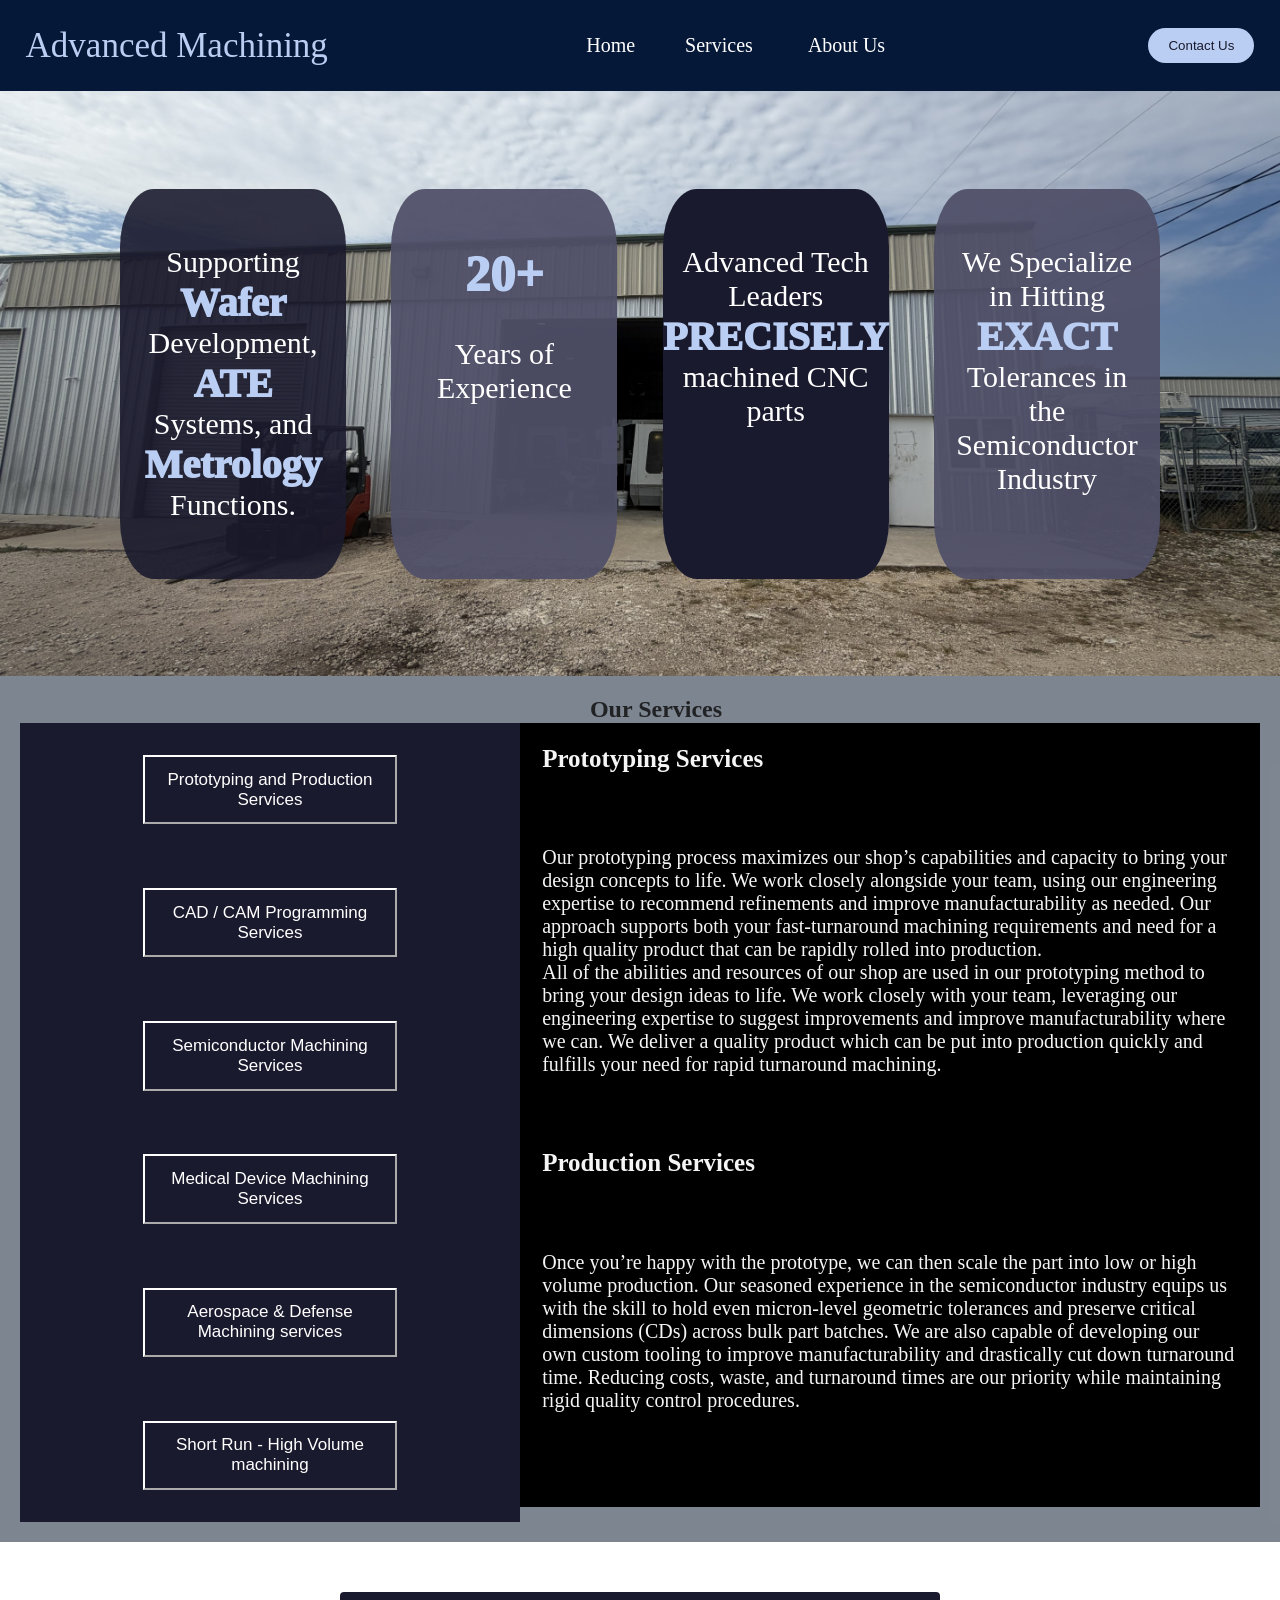
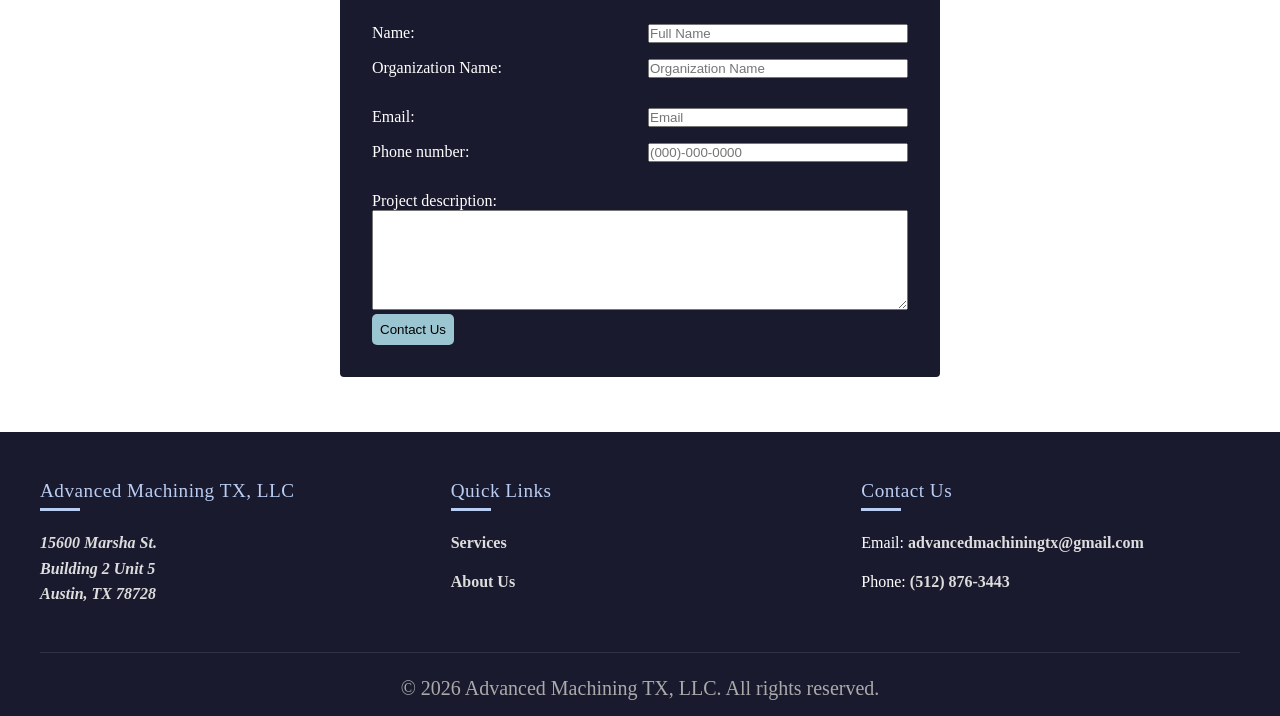
==== Index.html @ 5f51c904 "website upload 9.22" ====
<!DOCTYPE html>
<html lang="en">
<head>
        <meta charset="UTF-8">
        <meta name="viewport" content="width=devicewidth, initial-scale=1.0">
        <title>Advanced Machining TX, LLC</title>
        <link rel="stylesheet" href="styles.css">
        <link rel="stylesheet" href="https://cdnjs.cloudflare.com/ajax/libs/font-awesome/4.7.0/css/font-awesome.min.css">
</head>
<body>

         <!--Nav Bar-->
    <nav class="nav">
       <div class="logo">
            <h1>Advanced Machining</h1>
       </div>
       <ul class="nav-main-menu"> 
           <li><a href="index.html" class="nav-link">Home</a></li>

           <li class="dropdown">
             <a href="#services-section" class="nav-link"> <span>Services</span> </a>
               
        

         <li class="dropdown">
             <a href="about-us.html" class="nav-link"> <span>About Us</span> </a>
                <ul class="dropdown-content">
                        <li class="sub-dropdown">
                            <a href="Our_Work.html" class="dropdown-link"><span>Our Work</span> </a>
                                
                        
                            </ul>   
                        </li>    
                    
                    
                </ul>
            </li>
          
       </ul>
       <button id="ctaBtn" class="cta-btn">Contact Us</button>
    </nav>


    
<!--Home Page -->
<div class="home-page" > 
<!--Main Content-->   
<div class="main-content">
<!--Hero-->    
<section class="hero">
    <div class="hero-img-container">
         <div class="hero-text-1">
            <h1 class="hero-h1">Supporting <span class="hero-h1-span-bx1">Wafer</span> Development,<Br>
                 <span class="hero-h1-span-bx1">ATE</span> Systems, and <Br>
                    <span class="hero-h1-span-bx1">Metrology</span> Functions.</h1>
            <p class="hero-p">  </p>
         </div>  
        
         <div class="hero-text-3">
            <h1 class="hero-h1"><span class="hero-h1-span-bx3"> 20+ </span> <Br>
                Years of Experience</h1>
            <p class="hero-p"> </p>
            </div>
            
        <div class="hero-text-4">
            <h1 class="hero-h1">Advanced Tech Leaders <span class="hero-h1-span-bx4">PRECISELY</span> machined CNC parts</h1>
            <p class="hero-p">  </p>
            
        </div>
        
        
       

         
        <div class="hero-text-2">
            <h1 class="hero-h1">We Specialize in Hitting <span class="hero-h1-span-bx2">EXACT </span>Tolerances in the Semiconductor Industry</h1>
            <p class="hero-p">  </p>
            
        </div>

        
        
       
        

       

        
      
        
              
        </div>
        </div>
</section>


<!--Services Section-->
<section id="services-section" class="services-section">
            <div class="services-banner">
                <h1 class ="services-header">Our Services</h1>
            </div>

            <div class="services-card">
             <div class="services-list">
                 <ul class="services-list">
                    <div class="service-1">
                    <li class="sub-dropdown-btn">
                            <button id="prototyingBtn" class="service-btn"><span>Prototyping and Production Services</span> </button>
                    </div>
                    </li>
                    <div class="service-2">
                    <li class="sub-dropdown-btn">
                            <button id="CADBtn" class="service-btn"><span>CAD / CAM Programming Services</span></button>
                    </div>
                    </li>


                    <div class="service-3">
                    <li class="sub-dropdown-btn">
                            <button  id="semicondutorBtn" class= "service-btn"><span>Semiconductor Machining Services</span></button>
                    </div>
                    </li>

                    <div class="service-4">
                    <li class="sub-dropdown-btn">
                            <button id="MedicalBtn"  class="service-btn"><span>Medical Device Machining Services</span> </button>
                    </div>
                    </li>

                     <div class="service-5">
                    <li class="sub-dropdown-btn">
                            <button id="AerospaceBtn" class="service-btn"><span>Aerospace & Defense Machining services</span> </button>
                    </div>
                    </li>

                    <div class="service-6">
                    <li class="sub-dropdown-btn">
                            <button id="shortRunBtn"  class="service-btn"><span>Short Run - High Volume machining</span></button>
                    </div>
                    </li>

                 </ul>                 
             </div>
             <div class="service-card-content"> 
             
              
             <div id="ServiceCardContent" class="card-content-bx">
                    
                  <h3>Prototyping Services</h3>
                    <p>Our prototyping process maximizes our shop’s capabilities and capacity to bring your design concepts to life. We work closely alongside your team, using our engineering expertise to recommend refinements and improve manufacturability as needed. Our approach supports both your fast-turnaround machining requirements and need for a high quality product that can be rapidly rolled into production.<Br>
                    All of the abilities and resources of our shop are used in our prototyping method to bring your design ideas to life. We work closely with your team, leveraging our engineering expertise to suggest improvements and improve manufacturability where we can. We deliver a quality product which can be put into production quickly and fulfills your need for rapid turnaround machining. </p>
                    <h3>Production Services</h3>
                    <p>Once you’re happy with the prototype, we can then scale the part into low or high volume production. Our seasoned experience in the semiconductor industry equips us with the skill to hold even micron-level geometric tolerances and preserve critical dimensions (CDs) across bulk part batches. We are also capable of developing our own custom tooling to improve manufacturability and drastically cut down turnaround time. Reducing costs, waste, and turnaround times are our priority while maintaining rigid quality control procedures.</p>   
             </div>  
             </div>         
                
</section>



<!-- Contact Us -->
<div class="responsive-form" id="responsiveForm">
    <form class="contact-us" action="/ContactUs.php" method="POST">
    <div class="cus-row-1"> 
        <label for="cust-name" class="cust-name">Name:</label>
        <input type="text" class="cust-name" name="name" placeholder="Full Name">

        <label for="org-name">Organization Name:</label>
        <input type="text" class="org-name" name="org-name" placeholder="Organization Name">
    </div>
    <br>
    <div class="cus-row-2"> 
        <label for="email">Email:</label>
        <input type="email" class="cust-email" name="email" placeholder="Email" >

        <label for="phone">Phone number:</label>
        <input type="tel" id="phone" class="cust-number" name="number" placeholder="(000)-000-0000" required>
    </div>
    <br>
    <div class="cus-row-3"> 
        <label for="email" class="description-label">Project description:</label>
        <textarea type="text" class="description" id="project description" name="project description" ></textarea> </textarea>
    </div>
    <div>
        <button type="button" class="cus-submit-btn"> Contact Us </button>
    </div>

</form>
</div>
</div>
            <!-- Footer -->
    <div class="footer-cont">
        <footer id="footer">
            <div class="wrapper">
                <div class="grid-row-1">
                    <div class="get-in-touch-footer">
                        <h1>Advanced Machining TX, LLC</h1>
                    </div>
                    <div class="span-3">
                      <address>
                        <a href="https://www.google.com/maps/place/15600+Marsha+St+Building+2+Unit+5,+Austin,+TX+78728/data=!4m2!3m1!1s0x8644ce5ad03f30bf:0xfcdb828113df84a1?sa=X&ved=1t:242&ictx=111" target="blank" rel="noopener no referrer">
                            15600 Marsha St.<Br>
                            Building 2 Unit 5 <Br>
                            Austin, TX 78728</a></address>
                    </div>
                </div>
                <div class="grid-row-2">
                    <div class="get-in-touch-footer">
                        <h1>Quick Links</h1>
                    </div>
                    <div class="span-3"><a href="index.html#services-section">Services</a></div>
                    
                    <div class="span-3"><a href="about-us.html">About Us</a></div>
                </div>
                <div class="grid-row-3">
                    <div class="get-in-touch-footer">
                        <h1>Contact Us</h1>
                    </div>
                    <div class="span-3">  Email: <a href= "mailto:advancedmachiningtx@gmail.com"> advancedmachiningtx@gmail.com </a></div>
                    <div class="span-3">Phone: <a href="tel:+5128763443">(512) 876-3443</a></div>
                </div>
            </div>
            <div class="copywrite">
                <p>© 2026 Advanced Machining TX, LLC. All rights reserved.</p>
            </div>
        </footer>
</div>
<script  src="script.js"></script>
</body>
</html>
---- styles.css ----
* {
    margin: 0;
    padding: 0;
    box-sizing: border-box;
    scroll-behavior: smooth;
}



body {
    min-height: 100vh;
    
    
}


.main-content {
    flex: 1 0 auto; 
}

/*==Variables===*/
:root{
--bg-color:none;
--footer-bg: #1a1a2e;
--footer-accnt: #bacef3;
--footer-txt: #ffffff;
--nav-bar-bg: #061838;
--nav-bar-items: #ffffff;
--nav-items-hover:#bacef3;
--logo-color: #bacef3;
--service-card-bg: #7f8e91;
--cus-bg-color: #1a1a2e;
--cus-btn-bg: #9bc5d0;
--primary-color:#364c6e;
--webpage-bg-color: none;
--secondary-color:#444043;
--hover-bg-color:#468af0;
--cta-bg: #bacef3;
--cta-text: #1a1a2e;
--tag-line-font: #eaedecd4;
--shadow-1: 0px 2px 10px rgba(0, 0, 0, 0.3);
--shadow-2: 0px 2px 10px rgba(26, 112, 224, 0.4);
--shadow-3: 0px 4px 20px rgba(72, 77, 78, 0.4);
--shadow-4: 0px 8px 10px rgba(54, 55, 59, 0.3);
--hover-text-color: #468af0;
--Home-page-bg: #9fa7b3;
--cards-bg: #d9d9d9;
--link-color: #d5d5df;
--link-hover: #93c2ee;
--about-us-h1: #ffffff;
--learn-more-btn-bg: #468af0;
--learn-more-btn-txt: #0e0e11;
--hero-cta-bg: #0d0d0e;
--hero-cta-txt: #030303;
--sub-header-txt: #0e0f0fd4;
--services-card-txt: #f5f5f5;
--service-card-a: #f5f5f5;
--website-txt: #e8edec;
--nav-accnt: #121111;
--card-title-txt: #bacef3;
--card-title-bg: #1a1a2e;
--hero-text-bx-1: #1a1a2ee3;
--hero-text-bx-2: #505068ee;
--hero-text-bx-3: #505068ee;
--hero-text-bx-4: #1a1a2e;
--hero-img-container: none;
--Home-page-bg: #f3f3fa00;
--hero-span-bx1: #bacef3;
--hero-span-bx2: #bacef3;
--hero-span-bx3: #bacef3;
--hero-span-bx4:  #bacef3;
--services-bg: #3b4758a8;
--hero-bg:#4b4d5056;
--services-li-a: #ffffff;
--about-us-bg: #1a1a2e;
--services-li-bg: #1a1a2e;
--about-us-hero-bg:#fffff;
--Haas-mini-table-th:#ffffff;
--Haas-2-table-th: #ffffff;
--Haas-3-table-th: #ffffff;
--Haas-4-table-th: #ffffff;
--Haas-mini-table-td: #ffffff;
--Haas-2-table-td:#ffffff;
--Haas-3-table-td:#ffffff;
--Haas-4-table-td:#ffffff;
--about-us-text-h1:#0c0c0c;
--gallery-arrow-btn-bg: #ffffff;
--thumbnail-hover: #ffffff;
--gallery-main-bg: #494141;
--gallery-arrow-btn-bg-hover: 1a1a2e;
--au-table-title: #ffffff;
--service-btn: #1a1a2e;
--service-btn-txt: white;
--hero-text: white;


}

/*==Resuable CSS===*/
a{
    text-decoration: none;
    color: var(--secondary-color);
    font-weight:600;   
}
ul{
list-style-type: none;
}
body{
   
    display: flex;
    flex-direction: column;
}

/*===Body===*/

.home-page{
    background-color: var(--bg-color);
    background-size: cover;
    background-position: center;
    background-repeat: no-repeat;
  

    width: 100%;  
    min-height: 100vh;

    margin: 0;
    position: relative;
  
}
/*===Hero===*/
.hero{
     background-color: var(--hero-bg);
    max-height: 900px;
    background-size: cover;
    background-position: right;
    width: 100%;
    display: inline-block;
    padding: 2%;
    background-image: url("outside_1.jpg");

}
.hero-text-1{
    display: inline-block;
    padding: 5%;
    color: var(--hero-text);
    margin: 2%;
    background-color: var(--hero-text-bx-1);
    border-radius: 15%;
    max-width: 20%;
     justify-content: center;
     text-align: center;
     max-height: fit-content;
}
.hero-text-2{
    display: inline-block;
    padding: 5%;
    margin: 2%;
    justify-content: center;
    background-color:var(--hero-text-bx-2);
    border-radius: 15%;
    max-width: 20%;   
    text-align: center; 
    max-height: fit-content;
    color: var(--hero-text);
}
.hero-text-3{
    display: inline-block;
    padding: 5%;
    margin: 2%;
    justify-content: center;
    background-color: var(--hero-text-bx-3);
    border-radius: 15%;   
    max-width: 20%;
    text-align: center;
    color: var(--hero-text);
    max-height: fit-content;
}
.hero-text-4{
    display: inline-block;
    padding: 5%;
    margin: 2%;
   justify-content: center;
    background-color: var(--hero-text-bx-4);
    border-radius: 15%;
    max-width: 20%;
    text-align: center;
    max-height: fit-content;
    color: var(--hero-text);
        
}
.hero-h1-span-bx3 {
    font-weight: 1000;
    color: var(--hero-span-bx3);
    font-size: 50px;
}
.hero-h1-span-bx4 {
    font-weight: 1000;
    color: var(--hero-span-bx4);
    font-size: 40px;
}
.hero-h1-span-bx2{

    font-weight: 1000;
    color: var(--hero-span-bx2);
    font-size: 40px;
}
.hero-h1-span-bx1{
 font-weight: 1000;
    color: var(--hero-span-bx1);
    font-size: 40px;

}
.hero-h1{
    display: grid;
    color: var(--hero-text);
    font-size: 30px;
    justify-content: center;
    font-weight: 500;


}
.hero-p{
    display: grid;
    color: var(--hero-text);
    font-size: 20px;
    
}

.hero-img-container{
    background-color: var(--hero-img-container);
    display: inline-flex;
    justify-content: center;
    padding: 4%;
    width: 100%;
    
    
}


  
.tag-line h1 {
    font-size: 2rem;
    font-weight: 700;
    color: var(--tag-line-font);
    padding-left: 2rem;
    text-align: center;
    
    
}
.tag-line span{
    font-size: 2rem;
    font-weight: 800;
     color: var(--footer-txt);
}
.main-content{
    background: none;
    
    
}
/*===Industries Banner===*/
.industries-banner{
    color: var(--sub-header-txt);
    padding-left: 2rem;
    padding-right: 2rem;
    max-width: 50%;
    justify-content: center;
}

/*===Services Section===*/
.services-header{
    color: var(--sub-header-txt);
    padding-left: 2rem;
    justify-content: center;
    
}
.services-banner h1{
    text-align: center;
}
.services-section{
    justify-content: center;
    background-color: var(--services-bg);
    color: var(--services-card-txt);
    padding: 20px;
    width: 100%;
   
}
.card{
    display: block;
}
.services-list li a{
    color:var(--services-li-a);
}
.services-list{
    width:100%;
    height: 100%
}
.services-card{
    display: inline-flex;
}
.service-1{
   padding: 10%;
}
.service-2{
   padding: 10%;
}
.service-3{
   padding: 10%;
}
.service-4{
  padding: 10%; 
}
.service-5{
   padding: 10%;
}
.service-6{
   padding: 10%;
}



/*===About Us===*/

.about-us-section{
    background: var(--about-us-bg);
    width: 100%;
    max-width: 100%;
    overflow: hidden;
    padding: 1rem;

}

.about-us-container{
    display: flex;
    align-items: center;

    width: 100%;
    max-width: 100%;
    
    margin: 0 auto;
    padding: 1rem;

    gap: 2rem;

}   

.au-p-table{
    flex: 0 1 450px;
    min-width: 0;
    display: flex;
    flex-direction: column;
    justify-content: center;
}

.au-table-title h3{
    color: red; 
    text-align: center;
}

.au-table-title {
    padding: 2%;
}

.about-us-machine-img-container{
    display: flex;
    flex: 1 1 0;
    min-width: 0;

    gap: 1rem;

    overflow-y: auto;
    overflow-x: hidden;
    scroll-behavior: smooth;
    scrollbar-width: thin;
    
}

.about-us-machine-img-container > div{
flex: 0 0 600px;
width: 600px;
height: 500px;

padding: 0;



background-repeat: no-repeat;
background-position: center;
background-size: contain;

}
.about-us-img-1{
    
    background: url('Machine_1.jpeg') no-repeat;

}
.about-us-img-2{
   
    background: url('Machine_2.jpeg') no-repeat;
}

.about-us-img-3{
    
    background: url('Machine_3.jpg') no-repeat;
    
}

.about-us-img-4{
   
    background: url('Machine_4.jpg') no-repeat;
    
}
.about-us-img-5{
    
    background: url('Machine_5.jpg') no-repeat;
    
}
.about-us-img-6{
    
    background: url('Machine_6.jpg') no-repeat;
    
}

.about-us-hero-img-container{
    background: url('outside_1.jpg') no-repeat;
    
    background-size: cover;
    background-position: center;
    width:100%;
    height:500px;
    padding: 2%

}

.about-us-hero{
    background: var(--about-us-hero-bg);
}

.Haas-mini-table{
    justify-content: center;
    width: 500px;
    align-content: center;  
}
.Haas-mini-table td{
    
    padding-right: 50px;
    justify-content: center;
    color:var(--Haas-mini-table-td);
}
.Haas-mini-table th{
    padding-right: 40px;
    color: var(--Haas-mini-table-th);
    font-size: 23px;
    justify-content: center;
}

.Haas-2-table{
    justify-content: center;
    width: 500px;
    align-content: center;  
}
.Haas-2-table td{
    
    padding-right: 50px;
    justify-content: center;
    color:var(--Haas-mini-table-td);
}
.Haas-2-table th{
    padding-right: 40px;
    color: var(--Haas-mini-table-th);
    font-size: 23px;
    justify-content: center;
}

.Haas-3-table{
    justify-content: center;
    width: 500px;
    align-content: center;  
}
.Haas-3-table td{
    
    padding-right: 50px;
    justify-content: center;
    color:var(--Haas-mini-table-td);
}
.Haas-3-table th{
    padding-right: 40px;
    color: var(--Haas-mini-table-th);
    font-size: 23px;
    justify-content: center;
}

.Haas-4-table{
    justify-content: center;
    width: 500px;
    align-content: center;  
}
.Haas-4-table td{
    
    padding-right: 50px;
    justify-content: center;
    color:var(--Haas-mini-table-td);
}
.Haas-4-table th{
    padding-right: 40px;
    color: var(--Haas-mini-table-th);
    font-size: 23px;
    justify-content: center;
}

.about-us-hero-text{
    padding: 5%;
    color: var(--about-us-text-h1);
}


/*==





.about-us-h1{
    display: grid;
    color: var(--about-us-h1);
    align-items: center ;
}
.about-us-p{
    display: grid;
    color: var(--about-us-h1);
    align-items: center ;
}





.about-us-text{
    display: inline-block;
    padding: 5rem;
    width: 40%;
    margin-top: 5rem;
    justify-content: center;      
}








/*===Service Cards===*/
.services-card-container{
    display: grid;
    gap: 1px;
    justify-content: center;
    max-width: 100%;
}
.card-title{
    color: var(--card-title-txt);
    justify-content: center;
    background-color: var(--card-title-bg);
    display: grid;
    padding: 10px;
    font-size: 30px;
    width: 100%;
    
}
.card-title, h3{
    color: var(--card-title-txt);
}

.card{
    padding: 5px;
    background: none;
    max-width: 100%;
    justify-content: center;
}
.card-content, p{
    color: var(--services-card-txt);
    padding: 0%;
    font-size: 20px;
    font-weight: 500;
    vertical-align: top;
    height: 80%;
    
}
.card-content-bx, h3{
    color: var(--services-card-txt);
    font-size: 25px;
    font-weight: 650;
    text-align: left;
    
    
}

.service-card-content{
    display: grid;
    margin-bottom: 15px;
    background-color: black;
    padding: 0px;
    width: 100%
}
.card-content{
display: grid;
vertical-align: middle;

max-width: 1700px;

}

.card-content-cad img{
    display: block;
    width: 100%;
    max-height: 500px;
    object-fit: contain;
    
}

.services-list{
 display: grid;
 justify-content: center;
 background: var(--services-li-bg);
 max-width: 500px;
 
}
/*==Our Services===*/
.card-img {
    
    display: inline-block;
    padding: 10rem;
    background: url('Finished_Part_Orange.jpg') no-repeat;
    background-size: contain;
    background-position: center;
    margin: 5rem;
    border-radius: 15px;

}

.card-content-bx{
display: grid;
vertical-align: middle;
padding: 3%;
object-fit: contain;

}

.service-btn{

background: var(--service-btn);
border-radius: 0%;
border-color: white;
font-size: 17px;
padding: 5%;
color: var(--service-btn-txt);
}

.service-btn:hover {

background: var(--service-btn);
border-radius: 0%;
border-color: rgb(14, 13, 13);
font-size: 17px;
padding: 5%;
}
/*==Contact Us Form===*/
 .responsive-form{
  position: relative;
  width: min(90%, 600px);
  margin: 50px auto;
  border-radius: 4px;
  border: none;
  background-color: var(--cus-bg-color);
  padding: clamp(16px, 4vw, 32px);
  color: white;
  box-sizing: border-box;
  
  }

.cus-row-1, 
.cus-row-2{
   display: flex;
   gap: 16px;
   flex-wrap: wrap;
   margin-bottom: 12px;
}
.cus-row-1 > *, 
.cus-row-2 > * {
    flex: 1 1 180px;
    min-width: 140px;
    width: 100%;
    box-sizing: border-box;
}
.description{
    width: 100%;
    height:100px;
    display: inline-block;
    
}
.cus-submit-btn{
    padding: 0.5rem;
    border-radius: 5px;
    background-color: var(--cus-btn-bg);
    border: none;
}

/*===Navigation Bar===*/
.nav{
    display:flex;
    justify-content: space-between;
    align-items: Center;
    padding-inline: 3vw;
    height: min-content;
    background: var(--nav-bar-bg);
    color:var(--logo-color);
    z-index:1000;
    padding: 2%;
}
.logo h1{
    font-weight: 500;
    color: var(--logo-color);
    font-size: 35px;
}
.nav-main-menu{
    display: flex;
}
.nav-link{
    padding: 10px 15px;
    margin-inline: 10px;
    transition: .3s;
    font-size: 20px;
    color: var(--nav-bar-items);
    font-weight: 500;
}
.nav-link:hover{
    color: var(--nav-bar-items-hover);
}
.nav-link span{
    margin-right: 5px;
}
.fa-chevron-down .fa-chevron-right{
    font-size: 5px;
    transition: .3s; 
    font-weight: 0; 
}
.dropdown:hover .fa-chevron-down{
    transform: rotate(180deg);
    color: var(--nav-items-hover);
}
.dropdown:hover .nav-link{
    color: var(--nav-items-hover);
}

/*===Dropdown===*/
.dropdown{
    position: relative;
}
.nav-main-menu .dropdown-content{
    display: none;
    position:absolute;
    top: 32px;
    left: 0;
    background: var(--bg-color);
    min-width: 240px;
    border-top: 3px solid var(--nav-accnt);
    border-radius:0 0 3px 3px;
    animation: slideUp .3s;
    box-shadow: var(--shadow-1);
    z-index:1001;
}
.dropdown-content li{
    padding: 10px;
}
.dropdown-content li:hover{
    background: var(--nav-items-hover);
}
.dropdown:hover .dropdown-content{
    display: block;
}





/*===our work===*/
.OW-img-card img{
    display: grid;
    width: 100%;
    max-height: 500px;
    object-fit: cover;
    padding: 2px;
    
}
.OW-img-card-row-1{
    display: inline-flex;
    padding: 2px;

}
.OW-img-card-row-2{
    display: inline-flex;
    padding: 2px;

}
.OW-img-card-row-3{
    display: inline-flex;
    padding: 2px;

}
.OW-img-card-row-4{
    display: inline-flex;
    padding: 2px;

}
.OW-img-card-row-5{
    display: inline-flex;
    padding: 2px;

}

/*===Sub Dropdown===*/
.nav-main-menu .sub-dropdown-content{
    display: none;
    position: absolute;
    top: 7%;
    left: 100%;
    background: var(--bg-color);
    min-width: 240px;
    border-top: 3px solid var(--nav-accnt);
    border-radius: 3px;
    animation: slideUp .3s;
    box-shadow: var(--shadow-1);
    z-index:1001;
}
@keyframes slideUp{
    from{
        margin-top: 20px;
    }
    to{
        margin-top:0;
    }
}
.dropdown-link{
    display: flex;
    justify-content: space-between;
    align-items: center;
}
.sub-dropdown:hover .sub-dropdown-content{
    display: block;
    position: absolute;
   

}

/*===Our Work===*/
.gallery{
    width: 100%;
    max-width: 1000px;
    margin: 0 auto;
    max-height: 1000px;
}


.gallery-main{
    display: flex;
    align-items: center;
    gap: 15px;
    background: var(--gallery-main-bg);
    justify-content: center;
    padding: 5%;
}

.gallery-main-image img{
    width:100%;
    height: 100%;
    object-fit: contain;
    
}

.gallery-arrow{
    width: 50px;
    height:50px;

    border: none;
    border-radius: 50%;

    background: #444;
    color: white;

    font-size: 30px;
    cursor: pointer;

    flex-shrink: 0;
}

.gallery-thumbnails{
    display: flex;
    gap: 10px;
    margin-top: 15px;
    overflow-x: auto;
    padding-bottom: 10px;
    scrollbar-width:thin;
    scrollbar-color: black orange;

}

.thumbnail{
    width: 100px;
    height: 75px;
    padding: 0;
    border:#222;
    cursor: pointer;
    flex-shrink: 0;
    overflow: hidden;
}

.thumbnail img{
    width:100%;
    height: 100%;
    object-fit: cover;
    display: block;
}

.thumbnail-active{
    border: 2px solid #fff;
}

.thumbnail:hover {
    border-color: var(--thumbnail-hover);
    border-radius: 20%;
    

}

.gallery-arrow-prev, .gallery-arrow-next{
background: var(--gallery-arrow-btn-bg);
border-radius:10%;
border-color:#030303;
font-size: 50px;

}

.gallery-arrow-prev:hover, .gallery-arrow-next:hover{
background: var(--gallery-arrow-btn-bg-hover);
border-radius:10%;
border-color: white;
font-size: 50px;

}

/*===Call to Action Button===*/
.cta-btn{
    align-self: center;
    padding: 10px 20px;
    border-radius: 30px;
    text-align: center;
    border: none;
    color: var(--cta-text);
    background: var(--cta-bg);
    font-weight: 500;
}
.cta-btn:hover{
    box-shadow: var(--shadow-4);
    color: black
}

.learn-more-btn{
    background: var(--learn-more-btn-bg);
    padding: 10px;  
    border-radius: 15px;
    
}
.learn-more-btn a{
    color: var(--learn-more-btn-txt);
    font-size: 18px;
    font-weight: 500;
}
.hero-cta{
    background: var(--hero-cta-bg);
    padding: 10px;  
    border-radius: 15px;
    
}
.hero-cta a{
    color: var(--hero-cta-txt);
    font-size: 18px;
    font-weight: 500;
}
.cta-section-btn{
    background: var(--cta-bg);
    padding: 10px;  
    border-radius: 15px;
}
/*===Buttons===*/
.actions{
    position: absolute;
    bottom: -15px;
    left: 51.5%;
    transform: translate(-50px, -95%);
  
}
.next-btn{
    display: grid;
    outline: none;
    padding: 30% 60%;
    background: var(--primary-color);
    border: solid 2px black;
    color: white;
    text-decoration: none;
    border-radius: 30px;
    font-weight: 500;
    cursor: pointer;
    line-height: 18px;
    margin: 5% 0; 
    

}
.prev-btn{ 
    display: grid;
    outline: none;
    padding: 30% 60%;
    background: var(--primary-color);
    border: solid 2px black;
    color: white;
    text-decoration: none;
    border-radius: 30px;
    font-weight: 500;
    cursor: pointer;
    line-height: 18px;
    margin: 5% 0; 
    
}

.prev-btn:hover, .next-btn:hover{
   color:#121111;
   box-shadow: var(--shadow-4);
}





/*===Services by Industry Section===*/
.Service-Tables{
    display: flex;
    justify-content: center;
}
.Haas-3-table, .Haas-2-table, .Haas-4-table, .Haas-mini-table {
    background: var(--webpage-bg-color);
    margin-top: 1px;
    margin-left: 1px;
    margin-right: 1px;
    align-items: center;
    border-spacing: 1px;
    display: block;
    padding: 3%
   
}
.service-table-row{
    background: none;
    justify-content: center;
    
       
   
}
.service-table-header{
    font-size: 20px;
    color: var(--link-color);
    display: block;
}
.service-table-data{
    font-size: 15px;
    color: var(--link-color);
}


/*===CTA Section===*/
.cta-section, cta-section *{
    box-sizing: border-box;
    max-width: 1200px;
    background: none;
    padding: clamp(1.5rem, 5vw, 5rem);
    margin: 0 auto;
    
}
 
.cta-section-btn-div{
    display: flex;
    justify-content: center;
    flex-wrap: wrap;
    gap: 1rem;
}
.cta-section-h1{
    color: var(--website-txt);
    padding-top: 1rem;
    text-align: center;
    word-wrap: break-word;
    
}
.cta-section-p{
 color: var(--website-txt);
 padding: 1rem;
 text-align: center;
 word-wrap: break-word;
 max-width: 100%;

}


/* ===== Footer Container ===== */
.footer-cont {
    background-color:var(--footer-bg);        /* dark background */
    color: var(--footer-txt);
    padding: 3rem 1rem 1rem;          /* top padding, bottom reduced */
    width: 100%;
    margin-top: 5px;                 /* alternative to flex:1 if body is flex */
}

/* ===== Footer Inner Wrapper ===== */
#footer .wrapper {
    max-width: 1200px;
    margin: 0 auto;
    display: flex;
    flex-wrap: wrap;                 /* wraps on small screens */
    justify-content: space-between;
    gap: 2rem;
    padding-bottom: 2rem;
    border-bottom: 1px solid rgba(255,255,255,0.1);
}

/* ===== Each Column ===== */
.grid-row-1,
.grid-row-2,
.grid-row-3 {
    flex: 1 1 200px;                /* grow, shrink, base width */
    min-width: 180px;
}

/* Headings in each column */
.get-in-touch-footer h1 {
    font-size: 1.2rem;
    font-weight: 500;
    letter-spacing: 0.5px;
    margin-bottom: 1.2rem;
    color: var(--footer-accnt);                 /* accent color – change as you like */
    position: relative;
}

/* Optional underline effect */
.get-in-touch-footer h1::after {
    content: '';
    display: block;
    width: 40px;
    height: 3px;
    background: var(--footer-accnt);
    margin-top: 6px;
}

/* ===== Links and text inside columns ===== */
.span-3, .span-3 p {
    margin-bottom: 0.8rem;
    line-height: 1.6;
    color: var(--footer-txt);
}

.span-3 a {
    color: #dddddd;
    text-decoration: none;
    transition: color 0.2s ease, padding-left 0.2s ease;
    display: inline-block;
}

.span-3 a:hover {
    color: var(--footer-accnt);
    padding-left: 5px;
}

/* ===== Copyright row ===== */
.copywrite {
    text-align: center;
    padding-top: 1.5rem;
    font-size: 0.9rem;
    color: #aaaaaa;
    max-width: 1200px;
    margin: 0 auto;
}

.copywrite p {
    margin: 0;
     color: #aaaaaa;
}
@media (max-width: 768px) {
    #footer .wrapper {
        flex-direction: column;
        align-items: center;
        text-align: center;
        gap: 1.5rem;
    }

    .grid-row-1,
    .grid-row-2,
    .grid-row-3 {
        flex: 1 1 100%;
        min-width: unset;
    }

    .get-in-touch-footer h1::after {
        margin: 6px auto 0;   /* center underline */
    }

    .span-3 a:hover {
        padding-left: 0;
    }
}
/*===Solutions Page===*/
.solutions-page{
    background-image: none;
    background-size: cover;
    scroll-snap-type: y mandatory;
   
}
.industries-page{
    background-image: url("1234.jpg");
    background-size: cover;
}
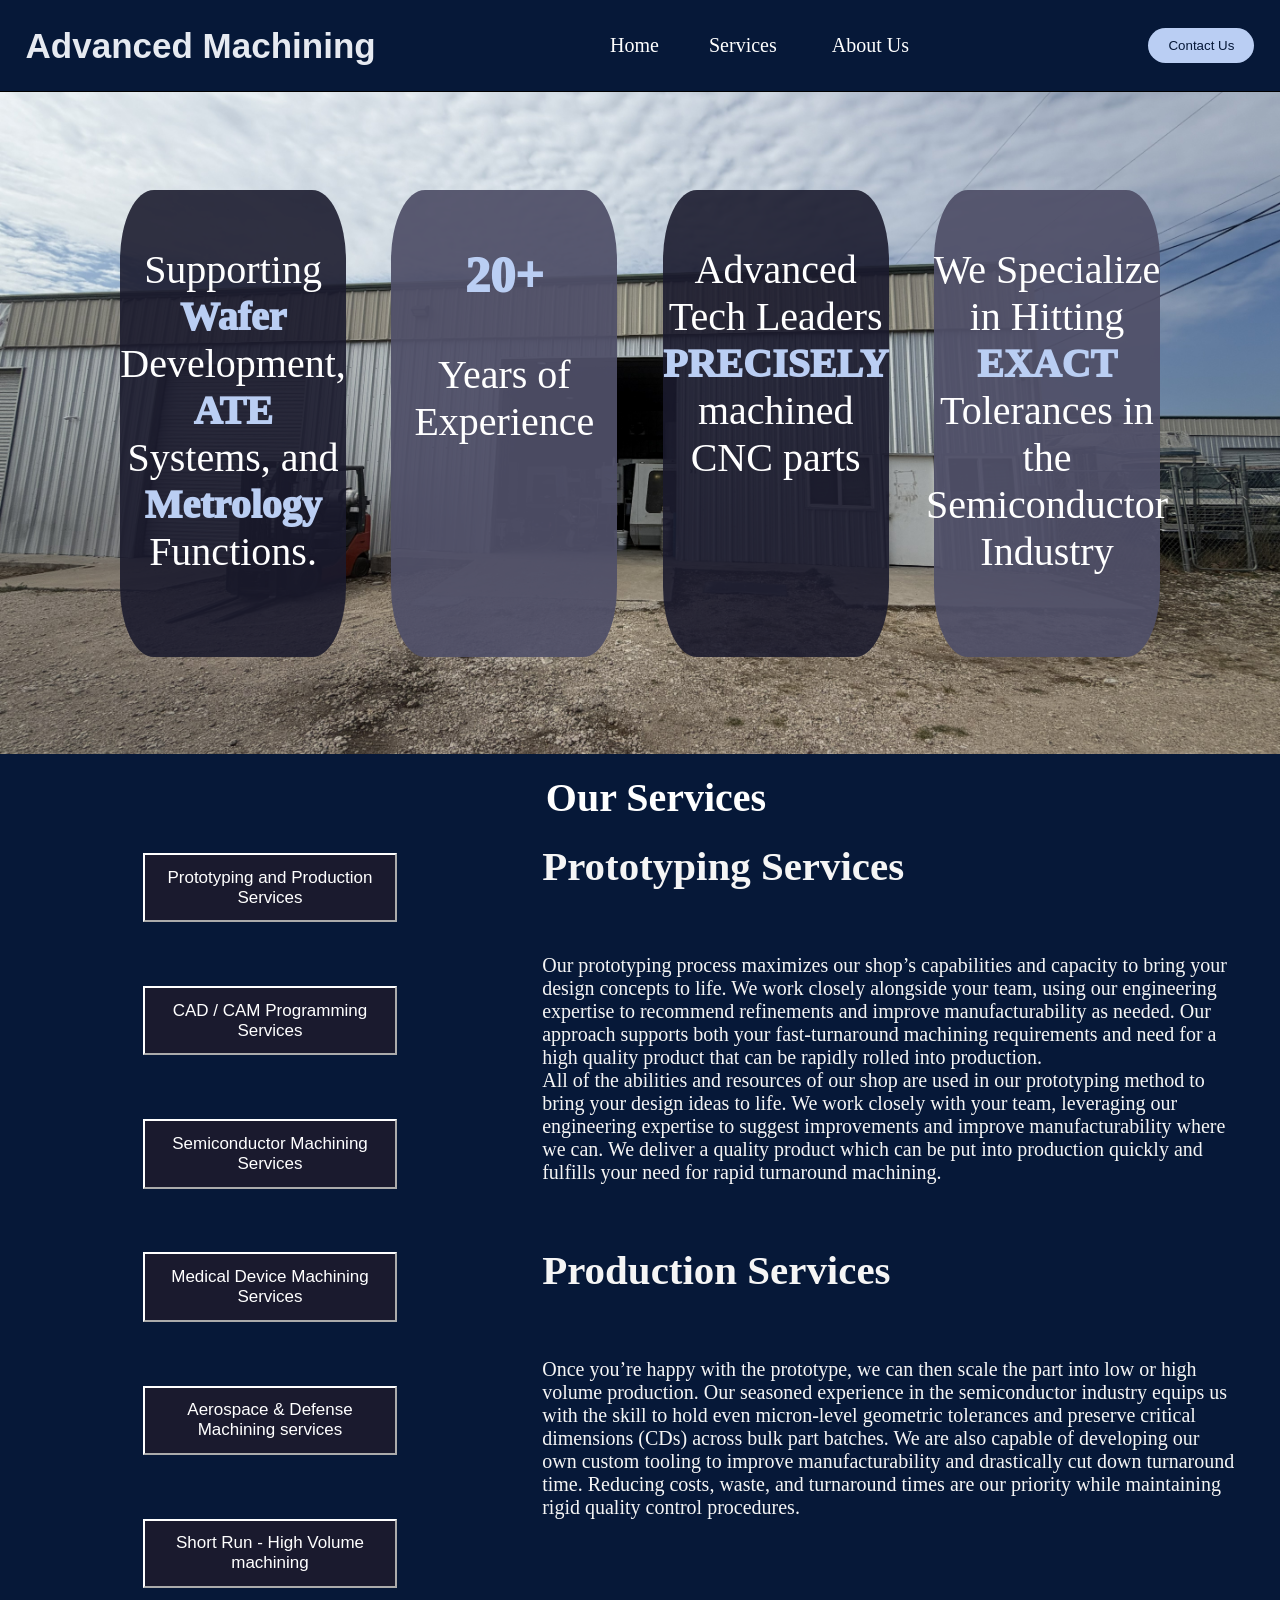
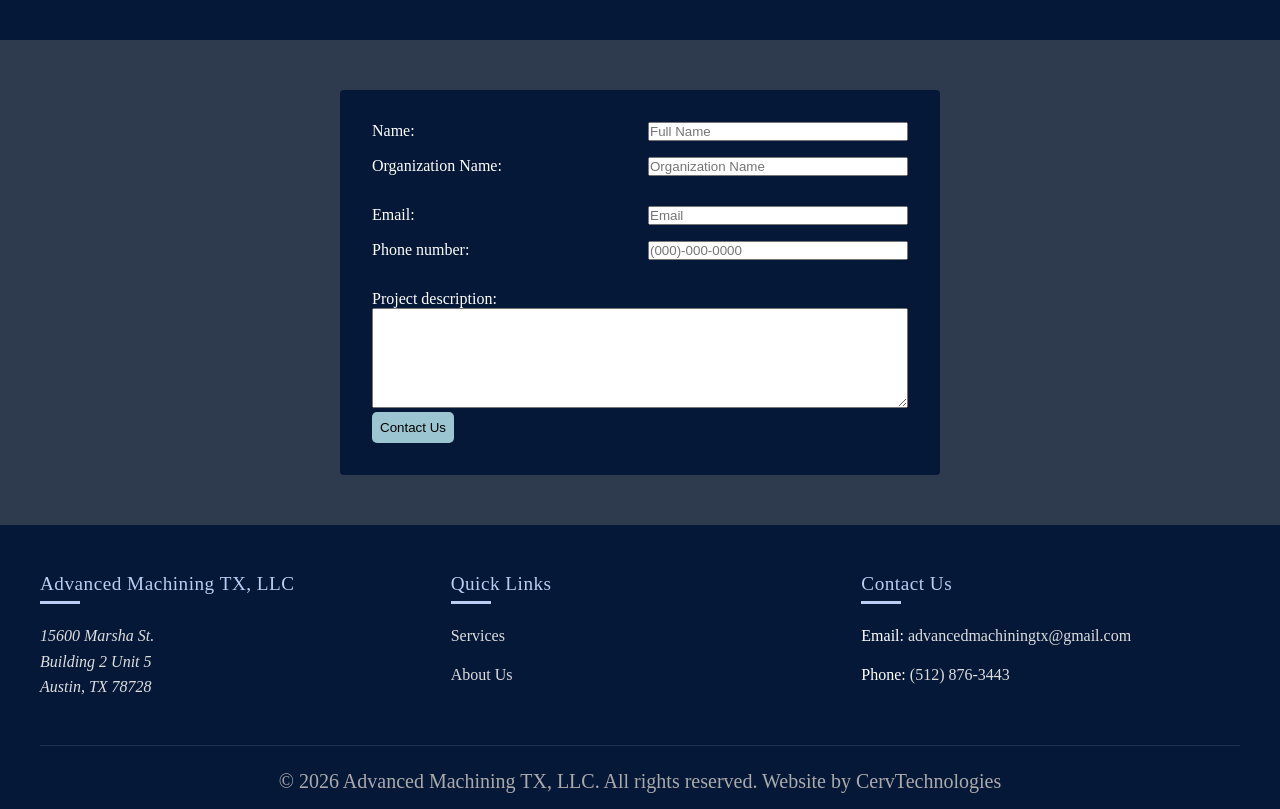
==== commit e5897b3d: "Rev 1" ====
--- a/Index.html
+++ b/Index.html
@@ -13,7 +13,7 @@
          <!--Nav Bar-->
     <nav class="nav">
        <div class="logo">
-            <h1>Advanced Machining</h1>
+            <a href="index.html"> <h1>Advanced Machining</h1></a>
        </div>
        <ul class="nav-main-menu"> 
            <li><a href="index.html" class="nav-link">Home</a></li>
@@ -147,11 +147,11 @@
               
              <div id="ServiceCardContent" class="card-content-bx">
                     
-                  <h3>Prototyping Services</h3>
-                    <p>Our prototyping process maximizes our shop’s capabilities and capacity to bring your design concepts to life. We work closely alongside your team, using our engineering expertise to recommend refinements and improve manufacturability as needed. Our approach supports both your fast-turnaround machining requirements and need for a high quality product that can be rapidly rolled into production.<Br>
-                    All of the abilities and resources of our shop are used in our prototyping method to bring your design ideas to life. We work closely with your team, leveraging our engineering expertise to suggest improvements and improve manufacturability where we can. We deliver a quality product which can be put into production quickly and fulfills your need for rapid turnaround machining. </p>
-                    <h3>Production Services</h3>
-                    <p>Once you’re happy with the prototype, we can then scale the part into low or high volume production. Our seasoned experience in the semiconductor industry equips us with the skill to hold even micron-level geometric tolerances and preserve critical dimensions (CDs) across bulk part batches. We are also capable of developing our own custom tooling to improve manufacturability and drastically cut down turnaround time. Reducing costs, waste, and turnaround times are our priority while maintaining rigid quality control procedures.</p>   
+                   <div class="service-card-h3"><h3>Prototyping Services</h3></div>
+                    <div class="service-card-p"><p>Our prototyping process maximizes our shop’s capabilities and capacity to bring your design concepts to life. We work closely alongside your team, using our engineering expertise to recommend refinements and improve manufacturability as needed. Our approach supports both your fast-turnaround machining requirements and need for a high quality product that can be rapidly rolled into production.<Br>
+                    All of the abilities and resources of our shop are used in our prototyping method to bring your design ideas to life. We work closely with your team, leveraging our engineering expertise to suggest improvements and improve manufacturability where we can. We deliver a quality product which can be put into production quickly and fulfills your need for rapid turnaround machining. </p></div>
+                    <div class="service-card-h3"><h3>Production Services</h3></div>
+                    <div class="service-card-p"><p>Once you’re happy with the prototype, we can then scale the part into low or high volume production. Our seasoned experience in the semiconductor industry equips us with the skill to hold even micron-level geometric tolerances and preserve critical dimensions (CDs) across bulk part batches. We are also capable of developing our own custom tooling to improve manufacturability and drastically cut down turnaround time. Reducing costs, waste, and turnaround times are our priority while maintaining rigid quality control procedures.</p></div>   
              </div>  
              </div>         
                 
@@ -161,36 +161,106 @@
 
 <!-- Contact Us -->
 <div class="responsive-form" id="responsiveForm">
-    <form class="contact-us" action="/ContactUs.php" method="POST">
+    <form 
+    class="contact-us" 
+    action="https://formspree.io/f/mbglyjeb" 
+    method="POST"
+    >
     <div class="cus-row-1"> 
-        <label for="cust-name" class="cust-name">Name:</label>
-        <input type="text" class="cust-name" name="name" placeholder="Full Name">
-
-        <label for="org-name">Organization Name:</label>
-        <input type="text" class="org-name" name="org-name" placeholder="Organization Name">
+
+        <label for="cust-name" class="cust-name">
+            Name:
+        </label>
+
+        <input 
+        type="text" 
+        class="cust-name" 
+        name="name" 
+        placeholder="Full Name"
+        >
+
+        <label for="org-name">
+            Organization Name:
+        </label>
+
+        <input 
+        type="text" 
+        class="org-name" 
+        name="org-name" 
+        placeholder="Organization Name"
+        >
+
     </div>
+
     <br>
+
     <div class="cus-row-2"> 
-        <label for="email">Email:</label>
-        <input type="email" class="cust-email" name="email" placeholder="Email" >
-
-        <label for="phone">Phone number:</label>
-        <input type="tel" id="phone" class="cust-number" name="number" placeholder="(000)-000-0000" required>
+        <label for="email">
+            Email:
+        </label>
+
+        <input 
+            type="email" 
+            class="cust-email" 
+            name="email" 
+            placeholder="Email" 
+            required
+        >
+
+        <label for="phone">
+        Phone number:
+        </label>
+
+        <input 
+        type="tel" 
+        id="phone" 
+        class="cust-number" 
+        name="number" 
+        placeholder="(000)-000-0000" required
+        >
+
     </div>
+
     <br>
+
     <div class="cus-row-3"> 
-        <label for="email" class="description-label">Project description:</label>
-        <textarea type="text" class="description" id="project description" name="project description" ></textarea> </textarea>
+        <label 
+            for="email" 
+            class="description-label"
+        >
+            Project description:
+        </label>
+
+
+        <textarea 
+        class="description" 
+        id="project description" 
+        name="project description" 
+        required
+        ></textarea> 
     </div>
+
+    <input
+        type="hidden"
+        name="_subject"
+        value="New Advanced Machining Contact Form Submission"
+    >
+
     <div>
-        <button type="button" class="cus-submit-btn"> Contact Us </button>
+        <button 
+            type="submit" 
+            class="cus-submit-btn"
+            > 
+            Contact Us 
+        </button>
     </div>
 
 </form>
 </div>
-</div>
+
+
             <!-- Footer -->
-    <div class="footer-cont">
+<div class="footer-cont">
         <footer id="footer">
             <div class="wrapper">
                 <div class="grid-row-1">
@@ -222,7 +292,7 @@
                 </div>
             </div>
             <div class="copywrite">
-                <p>© 2026 Advanced Machining TX, LLC. All rights reserved.</p>
+                <p>© 2026 Advanced Machining TX, LLC. All rights reserved. Website by  <a href="https.cervtechnologies.com" > CervTechnologies</a></p>
             </div>
         </footer>
 </div>
--- a/styles.css
+++ b/styles.css
@@ -21,23 +21,23 @@
 
 /*==Variables===*/
 :root{
---bg-color:none;
---footer-bg: #1a1a2e;
+--bg-color:#2e3a4e;
+--footer-bg: #061838;
 --footer-accnt: #bacef3;
 --footer-txt: #ffffff;
 --nav-bar-bg: #061838;
 --nav-bar-items: #ffffff;
 --nav-items-hover:#bacef3;
---logo-color: #bacef3;
+--logo-color: #e6eaf1;
 --service-card-bg: #7f8e91;
---cus-bg-color: #1a1a2e;
+--cus-bg-color: #061838;
 --cus-btn-bg: #9bc5d0;
 --primary-color:#364c6e;
 --webpage-bg-color: none;
 --secondary-color:#444043;
---hover-bg-color:#468af0;
+--hover-bg-color:#061838;
 --cta-bg: #bacef3;
---cta-text: #1a1a2e;
+--cta-text: #061838;
 --tag-line-font: #eaedecd4;
 --shadow-1: 0px 2px 10px rgba(0, 0, 0, 0.3);
 --shadow-2: 0px 2px 10px rgba(26, 112, 224, 0.4);
@@ -50,7 +50,7 @@
 --link-hover: #93c2ee;
 --about-us-h1: #ffffff;
 --learn-more-btn-bg: #468af0;
---learn-more-btn-txt: #0e0e11;
+--learn-more-btn-txt: #061838;
 --hero-cta-bg: #0d0d0e;
 --hero-cta-txt: #030303;
 --sub-header-txt: #0e0f0fd4;
@@ -58,24 +58,24 @@
 --service-card-a: #f5f5f5;
 --website-txt: #e8edec;
 --nav-accnt: #121111;
---card-title-txt: #bacef3;
---card-title-bg: #1a1a2e;
+--card-title-txt: #ffffff;
+--card-title-bg: #2e3a4e;
 --hero-text-bx-1: #1a1a2ee3;
 --hero-text-bx-2: #505068ee;
 --hero-text-bx-3: #505068ee;
---hero-text-bx-4: #1a1a2e;
+--hero-text-bx-4: #1a1a2ee3;
 --hero-img-container: none;
---Home-page-bg: #f3f3fa00;
+--Home-page-bg: #061838;
 --hero-span-bx1: #bacef3;
 --hero-span-bx2: #bacef3;
 --hero-span-bx3: #bacef3;
 --hero-span-bx4:  #bacef3;
---services-bg: #3b4758a8;
---hero-bg:#4b4d5056;
+--services-bg: #061838;
+--hero-bg:#061838;
 --services-li-a: #ffffff;
---about-us-bg: #1a1a2e;
---services-li-bg: #1a1a2e;
---about-us-hero-bg:#fffff;
+--about-us-bg: #061838;
+--services-li-bg: #061838;
+--about-us-hero-bg: #2e3a4e;
 --Haas-mini-table-th:#ffffff;
 --Haas-2-table-th: #ffffff;
 --Haas-3-table-th: #ffffff;
@@ -87,14 +87,17 @@
 --about-us-text-h1:#0c0c0c;
 --gallery-arrow-btn-bg: #ffffff;
 --thumbnail-hover: #ffffff;
---gallery-main-bg: #494141;
---gallery-arrow-btn-bg-hover: 1a1a2e;
+--gallery-main-bg: #061838;
+--gallery-arrow-btn-bg-hover: #ffffff;
 --au-table-title: #ffffff;
 --service-btn: #1a1a2e;
---service-btn-txt: white;
---hero-text: white;
-
-
+--service-btn-txt:  #ffffff;
+--hero-text: #ffffff;
+--au-table-title: #ffffff;
+--service-card-content: #061838;
+--services-section: #061838;
+--services-section-title-bg: #061838;
+--services-banner-h1: #ffffff;
 }
 
 /*==Resuable CSS===*/
@@ -214,9 +217,10 @@
 .hero-h1{
     display: grid;
     color: var(--hero-text);
-    font-size: 30px;
+    font-size: 40px;
     justify-content: center;
     font-weight: 500;
+    padding-bottom: 25px;
 
 
 }
@@ -276,6 +280,8 @@
 }
 .services-banner h1{
     text-align: center;
+    color: var(--services-banner-h1);
+    font-size: 40px;
 }
 .services-section{
     justify-content: center;
@@ -297,6 +303,7 @@
 }
 .services-card{
     display: inline-flex;
+    width: 100%;
 }
 .service-1{
    padding: 10%;
@@ -350,11 +357,14 @@
     display: flex;
     flex-direction: column;
     justify-content: center;
+    
 }
 
 .au-table-title h3{
-    color: red; 
+    color: var(--au-table-title); 
     text-align: center;
+    font-size: 35px;
+    font-weight: 500;
 }
 
 .au-table-title {
@@ -446,79 +456,83 @@
     padding-right: 50px;
     justify-content: center;
     color:var(--Haas-mini-table-td);
+    font-size: 500;
 }
 .Haas-mini-table th{
     padding-right: 40px;
     color: var(--Haas-mini-table-th);
     font-size: 23px;
     justify-content: center;
+    font-size: 500;
 }
 
 .Haas-2-table{
     justify-content: center;
     width: 500px;
     align-content: center;  
+    font-size: 500;
 }
 .Haas-2-table td{
     
     padding-right: 50px;
     justify-content: center;
     color:var(--Haas-mini-table-td);
+    font-size: 500;
 }
 .Haas-2-table th{
     padding-right: 40px;
     color: var(--Haas-mini-table-th);
     font-size: 23px;
     justify-content: center;
+    font-size: 500;
 }
 
 .Haas-3-table{
     justify-content: center;
     width: 500px;
     align-content: center;  
+    font-size: 500;
 }
 .Haas-3-table td{
     
     padding-right: 50px;
     justify-content: center;
     color:var(--Haas-mini-table-td);
+    font-size: 500;
 }
 .Haas-3-table th{
     padding-right: 40px;
     color: var(--Haas-mini-table-th);
     font-size: 23px;
     justify-content: center;
+    font-size: 500;
 }
 
 .Haas-4-table{
     justify-content: center;
     width: 500px;
     align-content: center;  
+    font-size: 500;
 }
 .Haas-4-table td{
     
     padding-right: 50px;
     justify-content: center;
     color:var(--Haas-mini-table-td);
+    font-size: 500;
 }
 .Haas-4-table th{
     padding-right: 40px;
     color: var(--Haas-mini-table-th);
     font-size: 23px;
     justify-content: center;
+    font-size: 500;
 }
 
 .about-us-hero-text{
-    padding: 5%;
+    padding: 3%;
     color: var(--about-us-text-h1);
 }
-
-
-/*==
-
-
-
-
 
 .about-us-h1{
     display: grid;
@@ -535,13 +549,15 @@
 
 
 
-.about-us-text{
-    display: inline-block;
-    padding: 5rem;
-    width: 40%;
-    margin-top: 5rem;
-    justify-content: center;      
-}
+
+
+
+
+
+
+
+
+
 
 
 
@@ -555,7 +571,7 @@
     display: grid;
     gap: 1px;
     justify-content: center;
-    max-width: 100%;
+    width: 100%;
 }
 .card-title{
     color: var(--card-title-txt);
@@ -563,16 +579,16 @@
     background-color: var(--card-title-bg);
     display: grid;
     padding: 10px;
-    font-size: 30px;
-    width: 100%;
-    
-}
-.card-title, h3{
+    width: 100%;
+    
+}
+.card-title h3{
     color: var(--card-title-txt);
+    font-size: 40px;
 }
 
 .card{
-    padding: 5px;
+    padding: 0px;
     background: none;
     max-width: 100%;
     justify-content: center;
@@ -586,19 +602,27 @@
     height: 80%;
     
 }
-.card-content-bx, h3{
+.card-content-bx{
     color: var(--services-card-txt);
-    font-size: 25px;
+    font-size: 35px;
     font-weight: 650;
     text-align: left;
-    
-    
+    display: flex;
+    
+    
+    
+}
+.card-content-h3{
+    margin-top: auto;
+}
+.card-content-p{
+    margin-top: 0;
 }
 
 .service-card-content{
     display: grid;
     margin-bottom: 15px;
-    background-color: black;
+    background-color: var(--service-card-content);
     padding: 0px;
     width: 100%
 }
@@ -678,6 +702,8 @@
   
   }
 
+
+
 .cus-row-1, 
 .cus-row-2{
    display: flex;
@@ -708,6 +734,8 @@
 /*===Navigation Bar===*/
 .nav{
     display:flex;
+    position:sticky;
+    top:0;
     justify-content: space-between;
     align-items: Center;
     padding-inline: 3vw;
@@ -716,11 +744,16 @@
     color:var(--logo-color);
     z-index:1000;
     padding: 2%;
+    border-bottom: solid;
+    border-color: black;
+    border-width: thin;
+    
 }
 .logo h1{
-    font-weight: 500;
+    font-weight: 600;
     color: var(--logo-color);
     font-size: 35px;
+    font-family: 'Lucida Sans', 'Lucida Sans Regular', 'Lucida Grande', 'Lucida Sans Unicode', Geneva, Verdana, sans-serif;
 }
 .nav-main-menu{
     display: flex;
@@ -761,16 +794,18 @@
     position:absolute;
     top: 32px;
     left: 0;
-    background: var(--bg-color);
+    background: var(--nav-bar-bg);
     min-width: 240px;
     border-top: 3px solid var(--nav-accnt);
     border-radius:0 0 3px 3px;
     animation: slideUp .3s;
     box-shadow: var(--shadow-1);
-    z-index:1001;
+    z-index: 1001;
+    
 }
 .dropdown-content li{
     padding: 10px;
+    
 }
 .dropdown-content li:hover{
     background: var(--nav-items-hover);
@@ -778,12 +813,24 @@
 .dropdown:hover .dropdown-content{
     display: block;
 }
+.dropdown-link{
+color: var(--nav-bar-items);
+}
 
 
 
 
 
 /*===our work===*/
+.service-cards-container{
+    width: 100%;
+    background: var(--services-section-title-bg);
+}
+.services-section{
+    background: var(--services-section);
+    width:100%;
+}
+
 .OW-img-card img{
     display: grid;
     width: 100%;
@@ -900,7 +947,7 @@
     overflow-x: auto;
     padding-bottom: 10px;
     scrollbar-width:thin;
-    scrollbar-color: black orange;
+    scrollbar-color: #2e3a4e black;
 
 }
 
@@ -1185,9 +1232,15 @@
     margin: 0 auto;
 }
 
-.copywrite p {
+.copywrite p, a {
     margin: 0;
      color: #aaaaaa;
+     font-weight: 500; 
+}
+
+.copywrite a:hover{
+    border-bottom: underline;
+    border-color: black;
 }
 @media (max-width: 768px) {
     #footer .wrapper {
